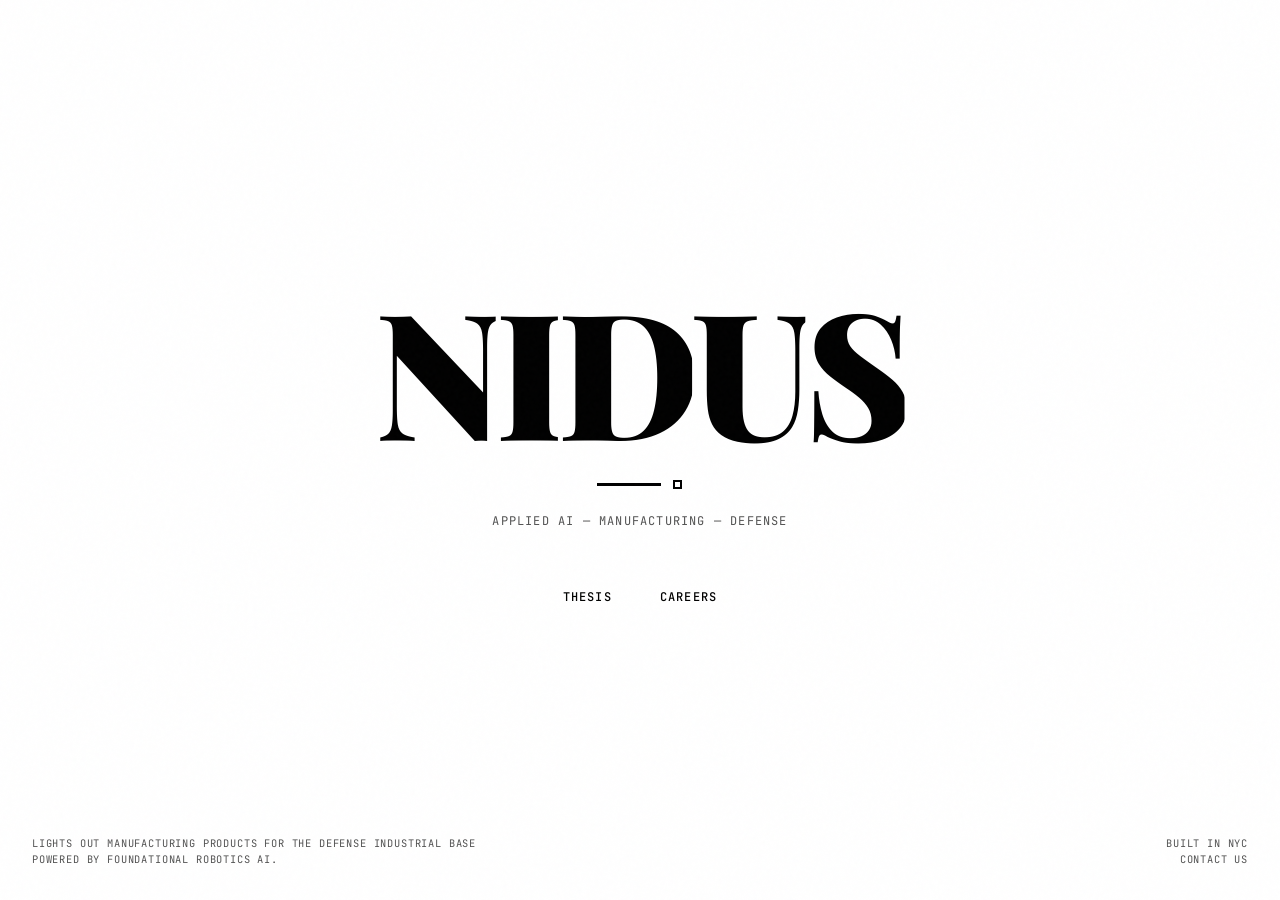
==== index.html @ a8b0f79f "Update descriptor copy to lights out manufacturing for defense industrial base https://claude.ai/cod" ====
<!DOCTYPE html>
<html lang="en">
<head>
  <meta charset="UTF-8">
  <meta name="viewport" content="width=device-width, initial-scale=1.0">
  <meta name="description" content="Nidus — Applied AI for defense manufacturing at scale.">
  <title>Nidus</title>
  <link rel="preconnect" href="https://fonts.googleapis.com">
  <link rel="preconnect" href="https://fonts.gstatic.com" crossorigin>
  <link href="https://fonts.googleapis.com/css2?family=JetBrains+Mono:wght@400;500&family=Playfair+Display:ital,wght@0,400;0,700;0,900;1,400;1,700&family=Source+Serif+4:ital,opsz,wght@0,8..60,400;0,8..60,600;1,8..60,400&display=swap" rel="stylesheet">
  <style>
    :root {
      --bg: #FFFFFF;
      --fg: #000000;
      --muted-fg: #525252;
      --font-display: "Playfair Display", Georgia, serif;
      --font-mono: "JetBrains Mono", monospace;
    }

    *, *::before, *::after {
      box-sizing: border-box;
      margin: 0;
      padding: 0;
    }

    html {
      height: 100%;
    }

    body {
      /* 100dvh accounts for mobile browser chrome (address bar) */
      min-height: 100dvh;
      min-height: -webkit-fill-available;
      overflow: hidden;
      background: var(--bg);
      color: var(--fg);
      -webkit-font-smoothing: antialiased;
      display: flex;
      align-items: center;
      justify-content: center;
    }

    /* Noise texture */
    body::before {
      content: '';
      position: fixed;
      inset: 0;
      background-image: url("data:image/svg+xml,%3Csvg viewBox='0 0 256 256' xmlns='http://www.w3.org/2000/svg'%3E%3Cfilter id='noise'%3E%3CfeTurbulence type='fractalNoise' baseFrequency='0.8' numOctaves='4' stitchTiles='stitch'/%3E%3C/filter%3E%3Crect width='100%25' height='100%25' filter='url(%23noise)'/%3E%3C/svg%3E");
      opacity: 0.02;
      pointer-events: none;
      z-index: 9999;
    }

    .splash {
      text-align: center;
      padding: 2rem;
    }

    .name-wrap {
      position: relative;
      display: inline-block;
      margin-bottom: 1.5rem;
    }

    .name {
      font-family: var(--font-display);
      font-weight: 900;
      font-size: clamp(5rem, 18vw, 11rem);
      letter-spacing: -0.05em;
      line-height: 1;
      display: block;
    }

    /* Each letter reveals left → right in sync with the nozzle sweep */
    .letter {
      display: inline-block;
      clip-path: inset(0 100% 0 0);
      animation: b-build 0.6s linear calc(0.6s + var(--i) * 0.512s) forwards;
    }

    @keyframes b-build {
      to { clip-path: inset(0 0% 0 0); }
    }

    /* Vertical print-head nozzle tracks left → right across the letters */
    .b-head {
      position: absolute;
      top: 0;
      bottom: 0;
      left: -4px;
      width: 3px;
      pointer-events: none;
      background: linear-gradient(to bottom,
        transparent 0%,
        rgba(80,200,255,0.4) 15%,
        rgba(140,230,255,1) 50%,
        rgba(80,200,255,0.4) 85%,
        transparent 100%
      );
      box-shadow:
        0 0 5px 2px rgba(100,210,255,0.8),
        0 0 14px 5px rgba(80,190,255,0.3);
      animation: b-head 2.56s linear 0.6s forwards;
    }

    @keyframes b-head {
      from { left: -4px;            opacity: 1; }
      90%  {                         opacity: 1; }
      to   { left: calc(100% + 4px); opacity: 0; }
    }

    .deco {
      display: flex;
      align-items: center;
      justify-content: center;
      gap: 0.75rem;
      margin-bottom: 1.5rem;
    }

    .deco-rule {
      width: 4rem;
      height: 3px;
      background: var(--fg);
    }

    .deco-square {
      width: 9px;
      height: 9px;
      border: 2px solid var(--fg);
    }

    .tagline {
      font-family: var(--font-mono);
      font-size: 0.75rem;
      font-weight: 400;
      letter-spacing: 0.1em;
      text-transform: uppercase;
      color: var(--muted-fg);
      margin-bottom: 3rem;
    }

    .links {
      display: flex;
      align-items: center;
      justify-content: center;
      gap: 3rem;
    }

    .links a {
      font-family: var(--font-mono);
      font-size: 0.75rem;
      font-weight: 500;
      letter-spacing: 0.1em;
      text-transform: uppercase;
      color: var(--fg);
      text-decoration: none;
      /* 44px min touch target */
      display: inline-flex;
      align-items: center;
      min-height: 44px;
      padding-bottom: 2px;
      border-bottom: 1px solid transparent;
      transition: border-color 100ms;
    }

    .links a:hover {
      border-bottom-color: var(--fg);
    }

    .links a:focus-visible {
      outline: 3px solid var(--fg);
      outline-offset: 3px;
    }

    .descriptor {
      position: fixed;
      bottom: 2rem;
      left: 2rem;
      font-family: var(--font-mono);
      font-size: 0.65rem;
      font-weight: 400;
      letter-spacing: 0.08em;
      text-transform: uppercase;
      color: var(--muted-fg);
      text-align: left;
      max-width: 28rem;
      line-height: 1.6;
    }

    .contact {
      position: fixed;
      bottom: 2rem;
      right: 2rem;
      font-family: var(--font-mono);
      font-size: 0.65rem;
      font-weight: 400;
      letter-spacing: 0.08em;
      text-transform: uppercase;
      color: var(--muted-fg);
      text-align: right;
      line-height: 1.6;
    }

    .contact a {
      color: var(--muted-fg);
      text-decoration: none;
      border-bottom: 1px solid transparent;
      transition: border-color 100ms;
    }

    .contact a:hover {
      border-bottom-color: var(--muted-fg);
    }

    /* Deco, tagline, links fade in after all letters are built (~1.63s) */
    .deco    { opacity: 0; animation: fade-in 0.35s ease 3.6s forwards; }
    .tagline { opacity: 0; animation: fade-up 0.4s ease  4.0s forwards; }
    .links   { opacity: 0; animation: fade-up 0.4s ease  4.4s forwards; }

    @keyframes fade-in { to { opacity: 1; } }
    @keyframes fade-up {
      from { opacity: 0; transform: translateY(5px); }
      to   { opacity: 1; transform: translateY(0); }
    }

    /* Coordinate HUD — top right corner (from Option C) */
    .hud {
      position: fixed;
      top: 1.5rem;
      right: 1.5rem;
      font-family: var(--font-mono);
      font-size: 0.55rem;
      letter-spacing: 0.06em;
      color: rgba(160, 160, 220, 0.75);
      line-height: 2;
      pointer-events: none;
      opacity: 0;
      animation: fade-in 0.3s ease 0.2s forwards, hud-out 0.4s ease 5.2s forwards;
    }

    @keyframes hud-out { to { opacity: 0; } }

    @media (max-width: 480px) {
      .tagline {
        letter-spacing: 0.05em;
        margin-bottom: 2rem;
      }

      .links {
        gap: 2rem;
      }

      .descriptor {
        text-align: center;
        left: 1.5rem;
        right: 1.5rem;
        bottom: 1.5rem;
        max-width: none;
      }

      .contact {
        display: none;
      }
    }
  </style>
</head>
<body>
  <div class="hud" aria-hidden="true">
    X&nbsp;<span id="hud-x">+000.00</span><br>
    Y&nbsp;<span id="hud-y">+025.40</span><br>
    Z&nbsp;<span id="hud-z">+000.00</span>
  </div>

  <main class="splash">
    <div class="name-wrap">
      <span class="name"><span class="letter" style="--i:0">N</span><span class="letter" style="--i:1">I</span><span class="letter" style="--i:2">D</span><span class="letter" style="--i:3">U</span><span class="letter" style="--i:4">S</span></span>
      <div class="b-head" aria-hidden="true"></div>
    </div>
    <div class="deco" aria-hidden="true">
      <div class="deco-rule"></div>
      <div class="deco-square"></div>
    </div>
    <p class="tagline">Applied AI &mdash; Manufacturing &mdash; Defense</p>
    <nav class="links">
      <a href="/thesis">Thesis</a>
      <a href="/careers">Careers</a>
    </nav>
  </main>
  <p class="descriptor">Lights out manufacturing products for the defense industrial base<br>powered by foundational robotics AI.</p>
  <p class="contact">Built in NYC<br><a href="mailto:info@nidus.tech?subject=Question%20about%20Nidus">Contact us</a></p>

  <script>
    (function () {
      var X_MAX = 152.40, Z_MAX = 2.40;
      var DELAY = 600, DUR = 2560; // match CSS delays in ms
      var xEl = document.getElementById('hud-x');
      var zEl = document.getElementById('hud-z');

      function fmt(n) {
        var parts = n.toFixed(2).split('.');
        return '+' + parts[0].padStart(3, '0') + '.' + parts[1];
      }

      setTimeout(function () {
        var t0 = performance.now();
        function tick(now) {
          var t = Math.min((now - t0) / DUR, 1);
          xEl.textContent = fmt(X_MAX * t);
          zEl.textContent = fmt(Z_MAX * t);
          if (t < 1) requestAnimationFrame(tick);
        }
        requestAnimationFrame(tick);
      }, DELAY);
    })();
  </script>
</body>
</html>
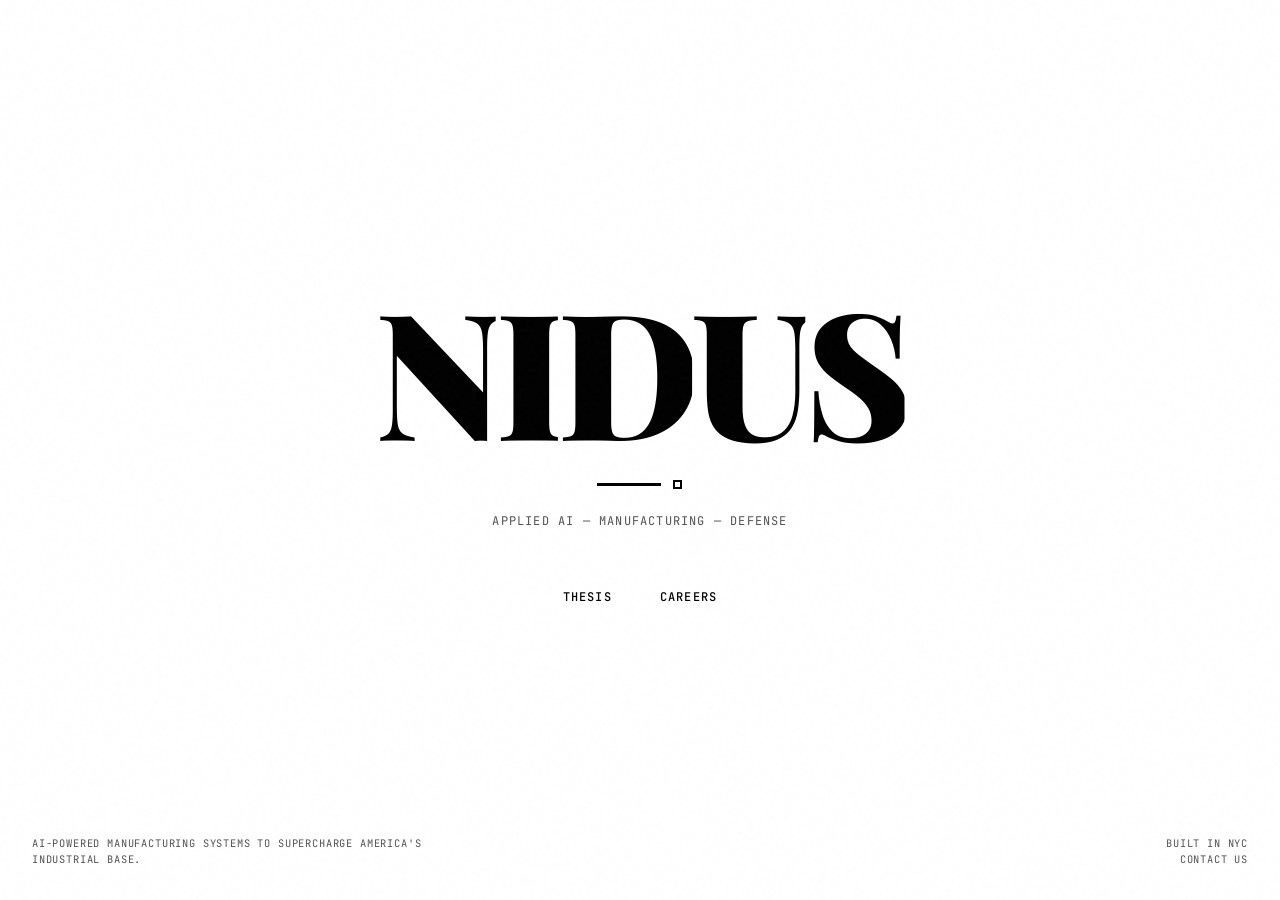
==== commit 69c05fe0: "Update descriptor copy to AI-powered manufacturing for America's industrial base https://claude.ai/c" ====
--- a/index.html
+++ b/index.html
@@ -286,7 +286,7 @@
       <a href="/careers">Careers</a>
     </nav>
   </main>
-  <p class="descriptor">Lights out manufacturing products for the defense industrial base<br>powered by foundational robotics AI.</p>
+  <p class="descriptor">AI-powered manufacturing systems to supercharge America's industrial base.</p>
   <p class="contact">Built in NYC<br><a href="mailto:info@nidus.tech?subject=Question%20about%20Nidus">Contact us</a></p>
 
   <script>
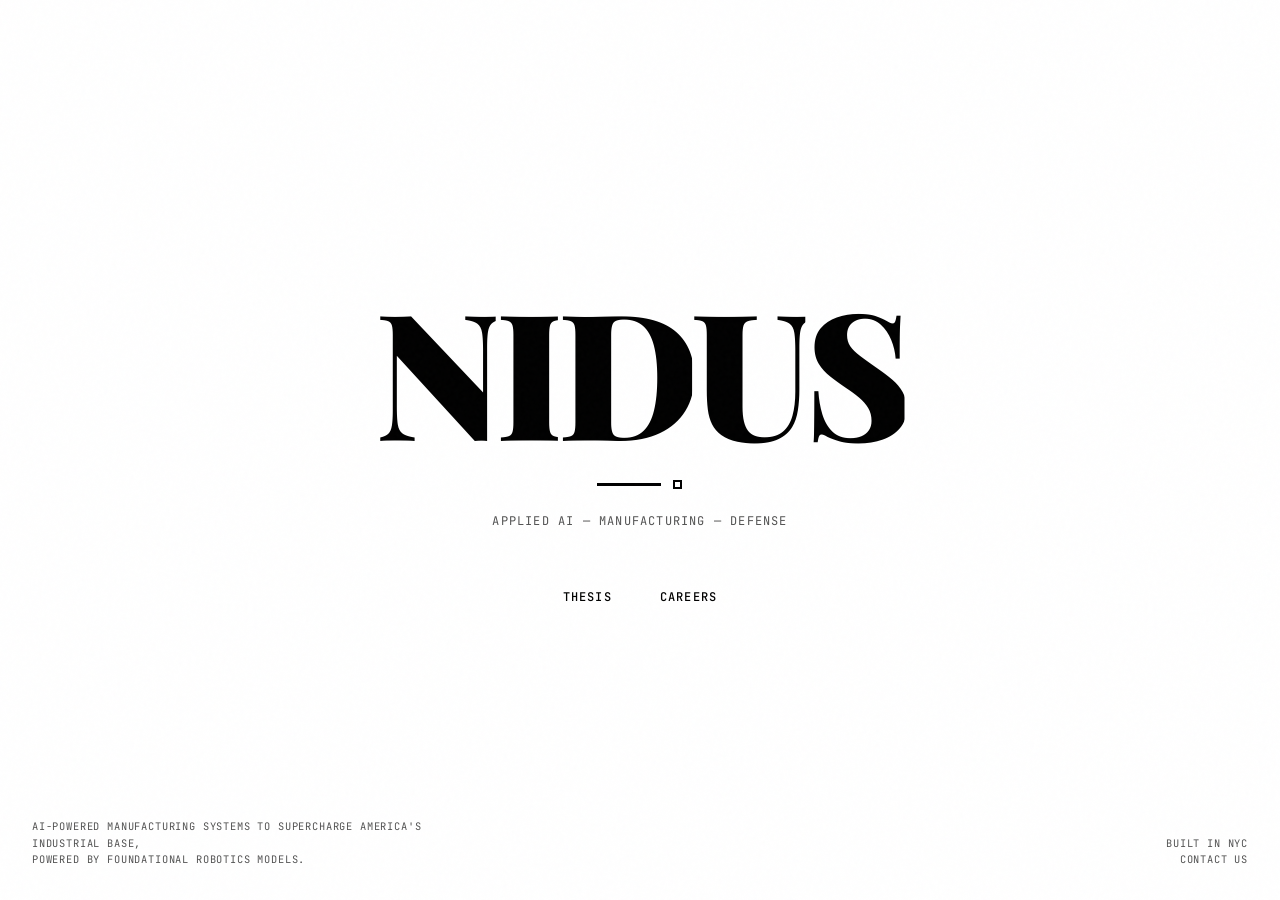
==== commit f005f891: "Add 'powered by foundational robotics models' back to descriptor https://claude.ai/code/session_01Ab" ====
--- a/index.html
+++ b/index.html
@@ -286,7 +286,7 @@
       <a href="/careers">Careers</a>
     </nav>
   </main>
-  <p class="descriptor">AI-powered manufacturing systems to supercharge America's industrial base.</p>
+  <p class="descriptor">AI-powered manufacturing systems to supercharge America's industrial base,<br>powered by foundational robotics models.</p>
   <p class="contact">Built in NYC<br><a href="mailto:info@nidus.tech?subject=Question%20about%20Nidus">Contact us</a></p>
 
   <script>
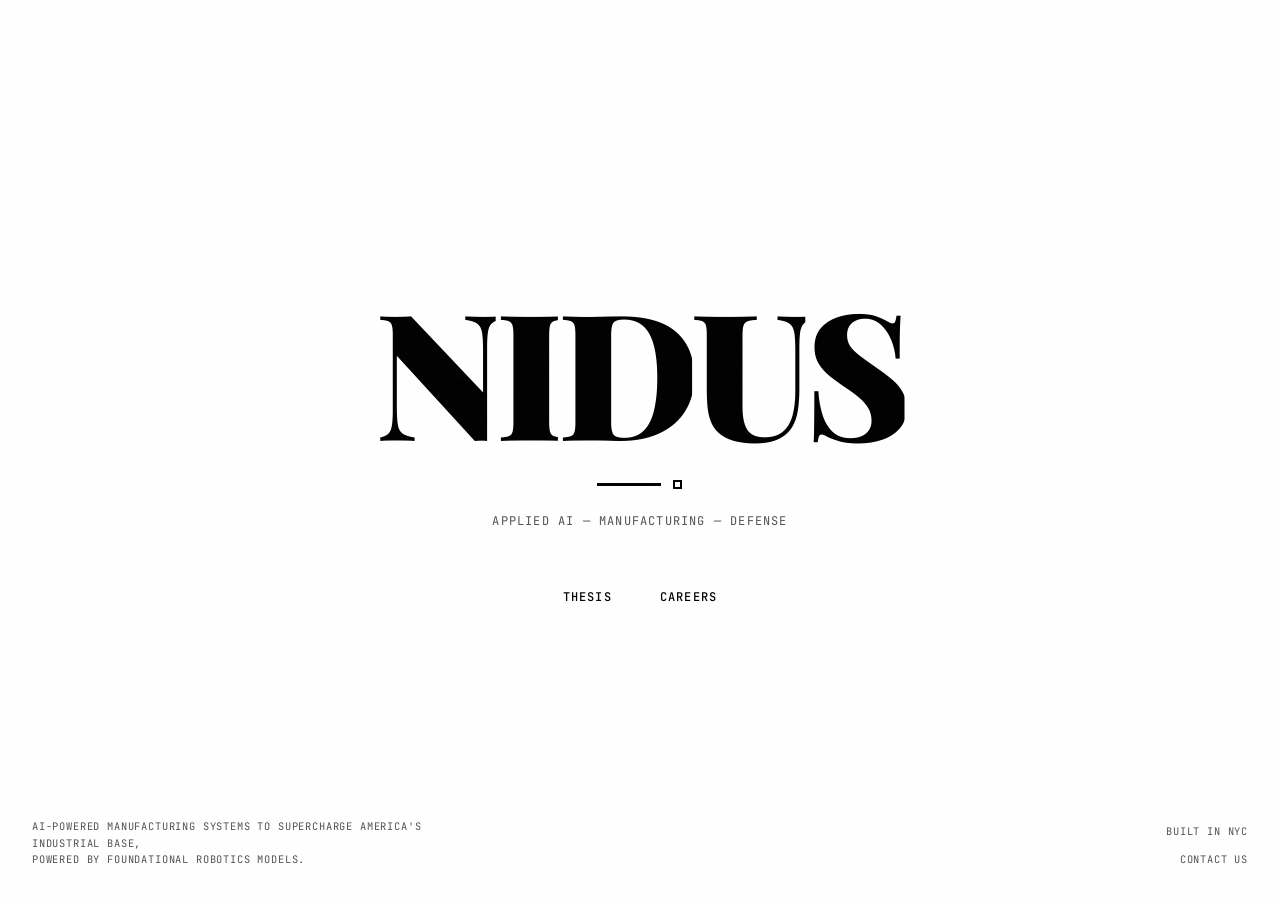
==== commit 1b6352a2: "Fix contact block visibility on mobile Split "Built in NYC" and "Contact us" into separate elements." ====
--- a/index.html
+++ b/index.html
@@ -187,7 +187,8 @@
       line-height: 1.6;
     }
 
-    .contact {
+    .contact-origin,
+    .contact-link {
       position: fixed;
       bottom: 2rem;
       right: 2rem;
@@ -201,14 +202,18 @@
       line-height: 1.6;
     }
 
-    .contact a {
+    /* Stack both in bottom-right on desktop */
+    .contact-origin { bottom: 3.8rem; }
+    .contact-link   { bottom: 2rem; }
+
+    .contact-link a {
       color: var(--muted-fg);
       text-decoration: none;
       border-bottom: 1px solid transparent;
       transition: border-color 100ms;
     }
 
-    .contact a:hover {
+    .contact-link a:hover {
       border-bottom-color: var(--muted-fg);
     }
 
@@ -258,8 +263,17 @@
         max-width: none;
       }
 
-      .contact {
-        display: none;
+      .contact-origin {
+        top: 1.25rem;
+        bottom: auto;
+        right: 1.5rem;
+        font-size: 0.6rem;
+      }
+
+      .contact-link {
+        bottom: 5.5rem;
+        right: 1.5rem;
+        font-size: 0.6rem;
       }
     }
   </style>
@@ -287,7 +301,8 @@
     </nav>
   </main>
   <p class="descriptor">AI-powered manufacturing systems to supercharge America's industrial base,<br>powered by foundational robotics models.</p>
-  <p class="contact">Built in NYC<br><a href="mailto:info@nidus.tech?subject=Question%20about%20Nidus">Contact us</a></p>
+  <p class="contact-origin">Built in NYC</p>
+  <p class="contact-link"><a href="mailto:info@nidus.tech?subject=Question%20about%20Nidus">Contact us</a></p>
 
   <script>
     (function () {
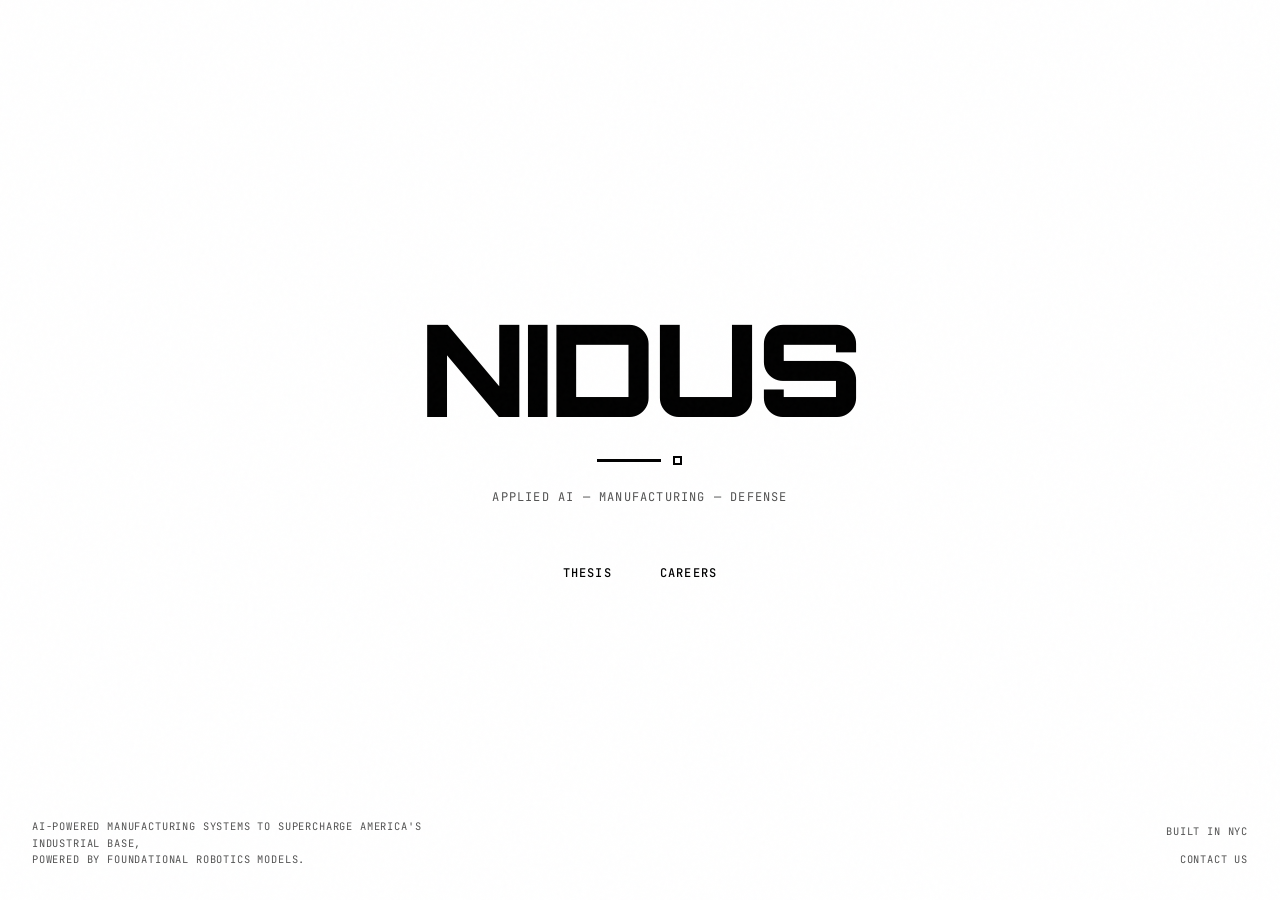
==== commit f8cc59bf: "Switch homepage NIDUS wordmark to Orbitron font Replace Playfair Display with Orbitron (weight 900) " ====
--- a/index.html
+++ b/index.html
@@ -7,13 +7,13 @@
   <title>Nidus</title>
   <link rel="preconnect" href="https://fonts.googleapis.com">
   <link rel="preconnect" href="https://fonts.gstatic.com" crossorigin>
-  <link href="https://fonts.googleapis.com/css2?family=JetBrains+Mono:wght@400;500&family=Playfair+Display:ital,wght@0,400;0,700;0,900;1,400;1,700&family=Source+Serif+4:ital,opsz,wght@0,8..60,400;0,8..60,600;1,8..60,400&display=swap" rel="stylesheet">
+  <link href="https://fonts.googleapis.com/css2?family=JetBrains+Mono:wght@400;500&family=Orbitron:wght@900&family=Source+Serif+4:ital,opsz,wght@0,8..60,400;0,8..60,600;1,8..60,400&display=swap" rel="stylesheet">
   <style>
     :root {
       --bg: #FFFFFF;
       --fg: #000000;
       --muted-fg: #525252;
-      --font-display: "Playfair Display", Georgia, serif;
+      --font-display: "Orbitron", sans-serif;
       --font-mono: "JetBrains Mono", monospace;
     }
 
@@ -65,8 +65,8 @@
     .name {
       font-family: var(--font-display);
       font-weight: 900;
-      font-size: clamp(5rem, 18vw, 11rem);
-      letter-spacing: -0.05em;
+      font-size: clamp(3.5rem, 13vw, 8rem);
+      letter-spacing: -0.02em;
       line-height: 1;
       display: block;
     }
@@ -246,6 +246,8 @@
     @keyframes hud-out { to { opacity: 0; } }
 
     @media (max-width: 480px) {
+      .hud { display: none; }
+
       .tagline {
         letter-spacing: 0.05em;
         margin-bottom: 2rem;
@@ -255,24 +257,31 @@
         gap: 2rem;
       }
 
+      /* Descriptor sits just above the bottom row */
       .descriptor {
-        text-align: center;
         left: 1.5rem;
         right: 1.5rem;
+        bottom: 3.8rem;
+        max-width: none;
+        text-align: center;
+      }
+
+      /* Built in NYC — bottom left */
+      .contact-origin {
+        top: auto;
         bottom: 1.5rem;
-        max-width: none;
-      }
-
-      .contact-origin {
-        top: 1.25rem;
-        bottom: auto;
+        left: 1.5rem;
+        right: auto;
+        text-align: left;
+        font-size: 0.6rem;
+      }
+
+      /* Contact Us — bottom right */
+      .contact-link {
+        bottom: 1.5rem;
         right: 1.5rem;
-        font-size: 0.6rem;
-      }
-
-      .contact-link {
-        bottom: 5.5rem;
-        right: 1.5rem;
+        left: auto;
+        text-align: right;
         font-size: 0.6rem;
       }
     }
